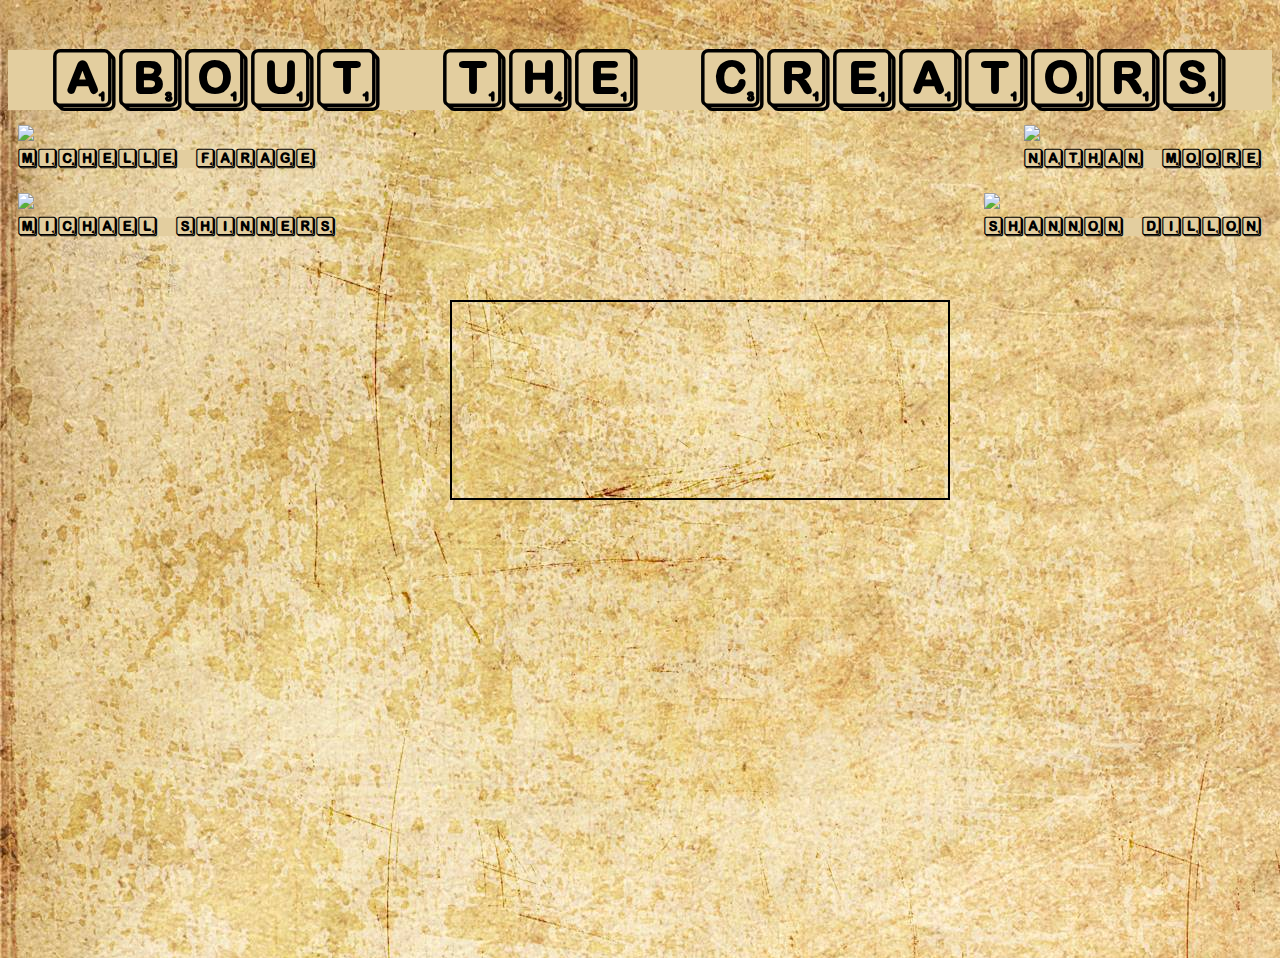
==== aboutUs.html @ 33da6953 "Working aboutMe JS" ====
<!DOCTYPE html>
<html>
  <head>
    <link rel="stylesheet" href="aboutUs.css" type="text/css">
    <meta charset="utf-8">
  </head>
  <body>
    <h1>About the Creators</h1>
    <div class="topSector">
      <div class="profile">
        <div class="michelle">
          <img id="michelle" src="http://via.placeholder.com/150x150" class="profileImage"/>
          <h5>Michelle Farage</h5>
        </div>
      </div>
      <div class="profile">
        <div class="nathan">
          <img id="nathan" src="http://via.placeholder.com/150x150" class="profileImage"/>
          <h5>Nathan Moore</h5>
        </div>
      </div>
    </div>
    <div class="bottomSector">
      <div class="profile">
        <div class="michael">
          <img id="michael" src="http://via.placeholder.com/150x150" class="profileImage"/>
          <h5>Michael Shinners</h5>
        </div>
      </div>
      <div class="profile">
        <div class="shannon">
          <img id="shannon" src="http://via.placeholder.com/150x150" class="profileImage"/>
          <h5>Shannon Dillon</h5>
        </div>
      </div>
    </div>
  <div id="learnMoreWindow">
  </div>
</body>
<script type= "text/javascript" src= "aboutUs.js" ></script>
</html>
---- aboutUs.css ----
header, aside, section, footer, {
  display: block
}
* {
  box-sizing: border-box;
}
@font-face {
  font-family: "scramble";
  font-style: normal;
  src: url(scramble.ttf);
}
body {
  background-image: url("background.jpg");
  opacity: 1.5;
  height: 900px;
}
h1{
  text-align: center;
  margin-top: 50px;
  margin-bottom: 5px;
  font-family: "scramble";
  font-style: normal;
  font-size: 60px;
  background-color:#E3CE9F;
}
.current{
  font-family: "scramble";
  font-style: normal;
  font-size: 80px;
  border: 2px solid black;
  padding: 30px;
}
.upcoming{
  font-family: "scramble";
  font-style: normal;
  font-size: 80px;
  border: 2px solid black;
  padding: 30px;
}
.lockedin{
  font-family: "scramble";
  font-style: normal;
  font-size: 80px;
  border: 2px solid black;
  padding: 30px;
}
h3{
  color: red;
}
.greeting {
  text-align: center;
}
table {
  margin: auto;
}

td {
  padding: 10px;
}

.upcoming {
  font-size: 42px;
}

.current {
  font-size: 42px;
}

.current:hover {
  cursor: pointer;
}

.lockedIn {
  font-size: 42px;
}


/*.ourProfiles {
  margin-top: 0px;
  padding: 0px 0px 20px 50px;
}*/

.profile {
  padding-bottom: 30px 0px 20px 50px;
  display: inline;
}
img {
  display: inline;
  width: 280px;
  opacity: 1.0;
}
img:hover {
  opacity: 0.5;
}
.michelle {
  margin: 5px;
  margin-top: 5px;
  padding: 5px;
  padding-top: 5px;
  display: inline;
  float: left;
}
.michael {
  /*clear: left;*/
  margin: 5px;
  margin-top: 5px;
  padding: 5px;
  padding-top: 5px;
  display: inline;
  float: left;
}
.nathan {
  margin: 5px;
  margin-top: 5px;
  padding: 5px;
  padding-top: 5px;
  display: inline;
  float: right;
}
.shannon {
  /*clear: left;*/
  margin: 5px;
  margin-top: 5px;
  padding: 5px;
  padding-top: 5px;
  display: inline;
  float: right;
}

.displayInline {
  width: 65%;
  display: inline-block;
  overflow: auto;
}
.topSector {
  width: 100%;
  float: left;
}
.bottomSector {
  width: 100%;
  float: right;
}
h5 {
  margin-bottom: 5px;
  margin-top: 5px;
  font-family: "scramble";
  font-style: normal;
  font-size: 18px;
  background-color:#E3CE9F;
}
#learnMoreWindow {
  width: 500px;
  height: 200px;
  position: absolute;
  top: 300px;
  left: 450px;
  border: 2px solid black;
}
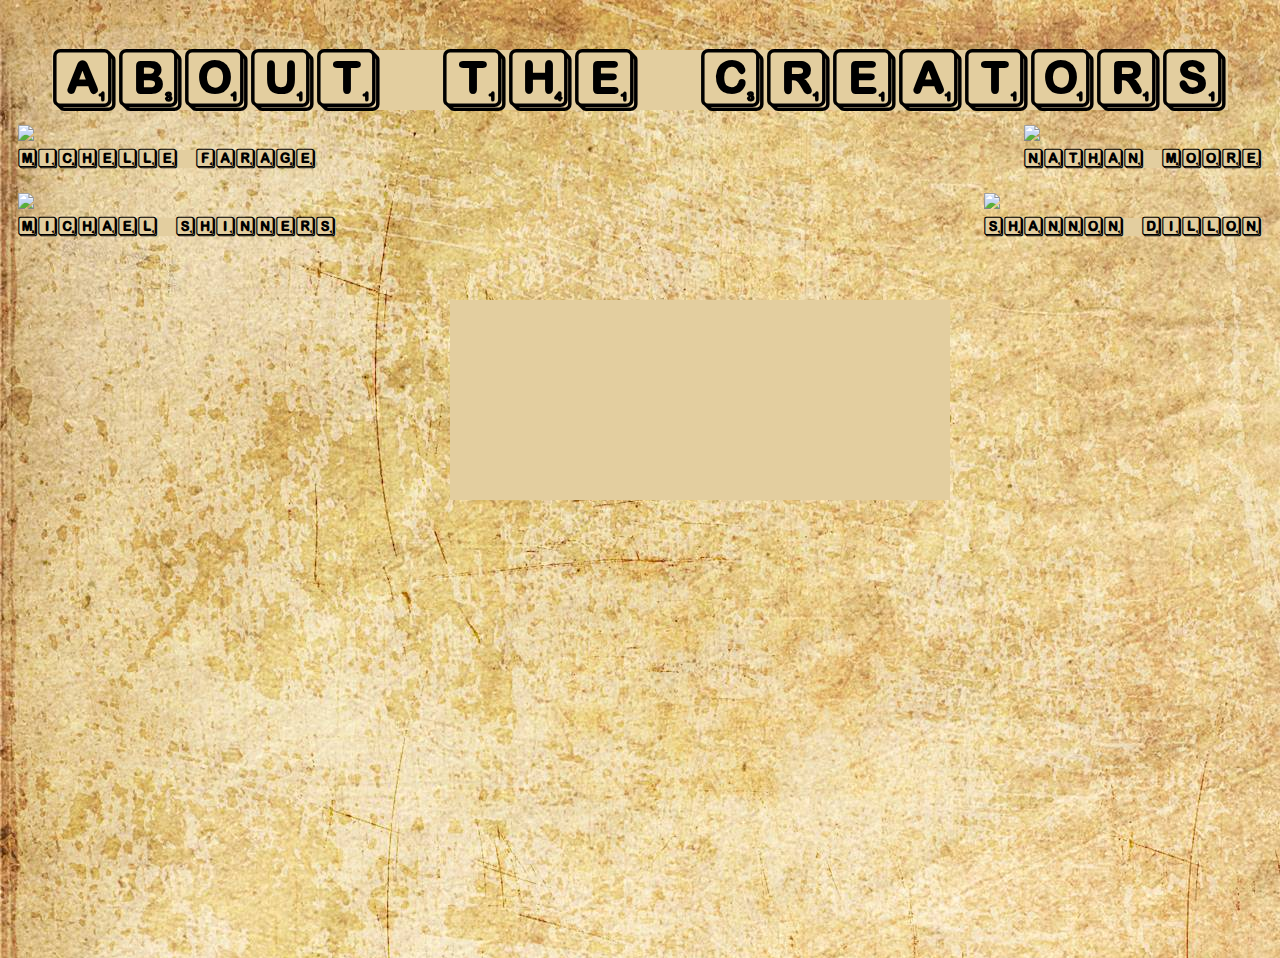
==== commit 15b77ee0: "Font background improvements" ====
--- a/aboutUs.html
+++ b/aboutUs.html
@@ -5,18 +5,18 @@
     <meta charset="utf-8">
   </head>
   <body>
-    <h1>About the Creators</h1>
+    <h1><mark>About the Creators</mark></h1>
     <div class="topSector">
       <div class="profile">
         <div class="michelle">
           <img id="michelle" src="http://via.placeholder.com/150x150" class="profileImage"/>
-          <h5>Michelle Farage</h5>
+          <h5><mark>Michelle Farage</mark></h5>
         </div>
       </div>
       <div class="profile">
         <div class="nathan">
           <img id="nathan" src="http://via.placeholder.com/150x150" class="profileImage"/>
-          <h5>Nathan Moore</h5>
+          <h5><mark>Nathan Moore</mark></h5>
         </div>
       </div>
     </div>
@@ -24,13 +24,13 @@
       <div class="profile">
         <div class="michael">
           <img id="michael" src="http://via.placeholder.com/150x150" class="profileImage"/>
-          <h5>Michael Shinners</h5>
+          <h5><mark>Michael Shinners</mark></h5>
         </div>
       </div>
       <div class="profile">
         <div class="shannon">
           <img id="shannon" src="http://via.placeholder.com/150x150" class="profileImage"/>
-          <h5>Shannon Dillon</h5>
+          <h5><mark>Shannon Dillon</mark></h5>
         </div>
       </div>
     </div>
--- a/aboutUs.css
+++ b/aboutUs.css
@@ -21,7 +21,7 @@
   font-family: "scramble";
   font-style: normal;
   font-size: 60px;
-  background-color:#E3CE9F;
+  /*background-color:#E3CE9F;*/
 }
 .current{
   font-family: "scramble";
@@ -146,7 +146,7 @@
   font-family: "scramble";
   font-style: normal;
   font-size: 18px;
-  background-color:#E3CE9F;
+  /*background-color:#E3CE9F;*/
 }
 #learnMoreWindow {
   width: 500px;
@@ -154,5 +154,10 @@
   position: absolute;
   top: 300px;
   left: 450px;
-  border: 2px solid black;
+  /*border: 2px solid black;*/
+  background-color:#E3CE9F;
+
 }
+mark {
+  background-color: #E3CE9F;
+}
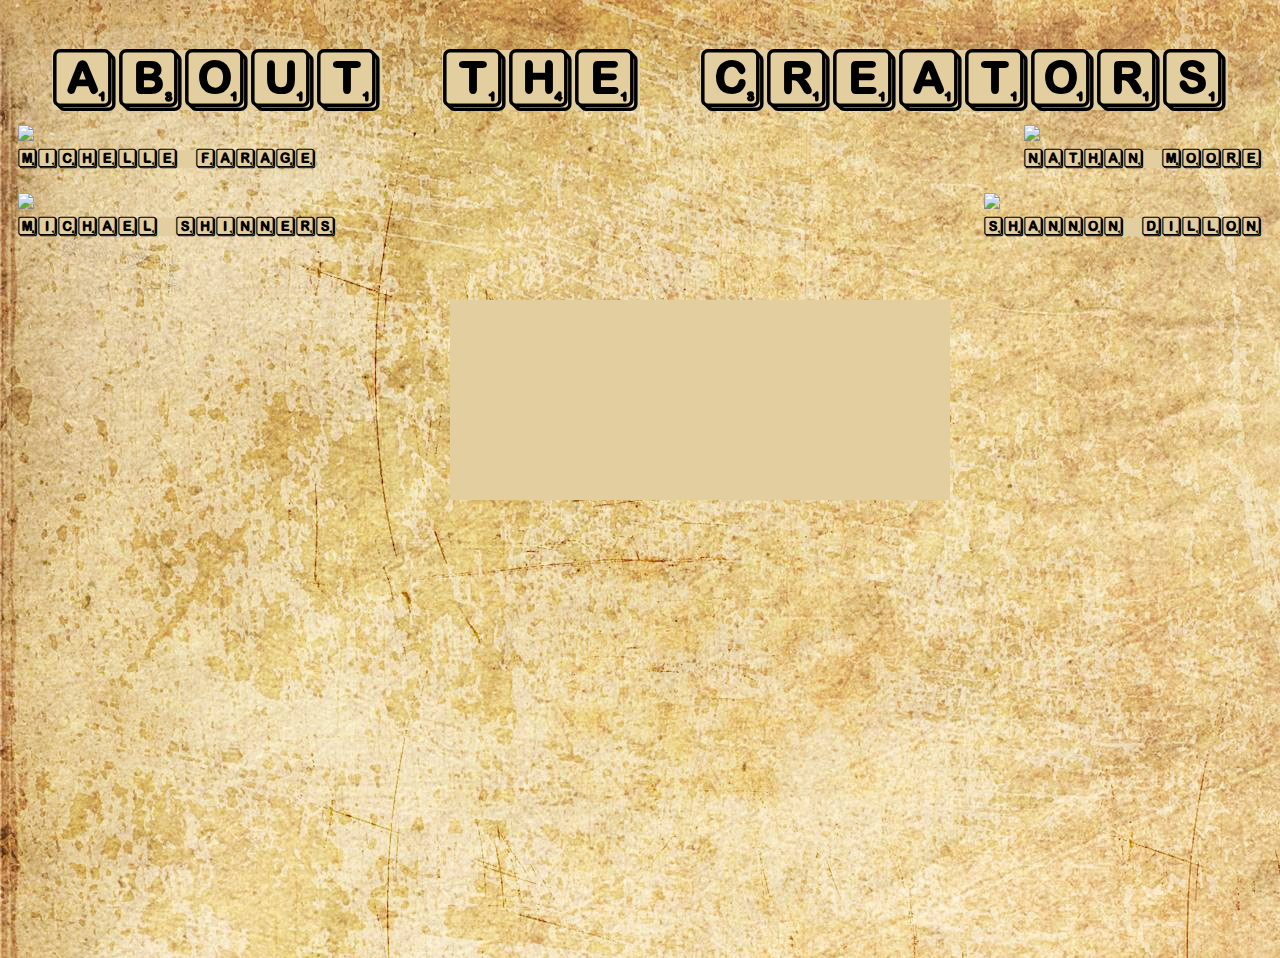
==== commit a303fbd1: "struggling to get funtion working" ====
--- a/aboutUs.html
+++ b/aboutUs.html
@@ -5,7 +5,7 @@
     <meta charset="utf-8">
   </head>
   <body>
-    <h1><mark>About the Creators</mark></h1>
+    <h1><mark>About</mark> <mark>the</mark> <mark>Creators</mark></h1>
     <div class="topSector">
       <div class="profile">
         <div class="michelle">
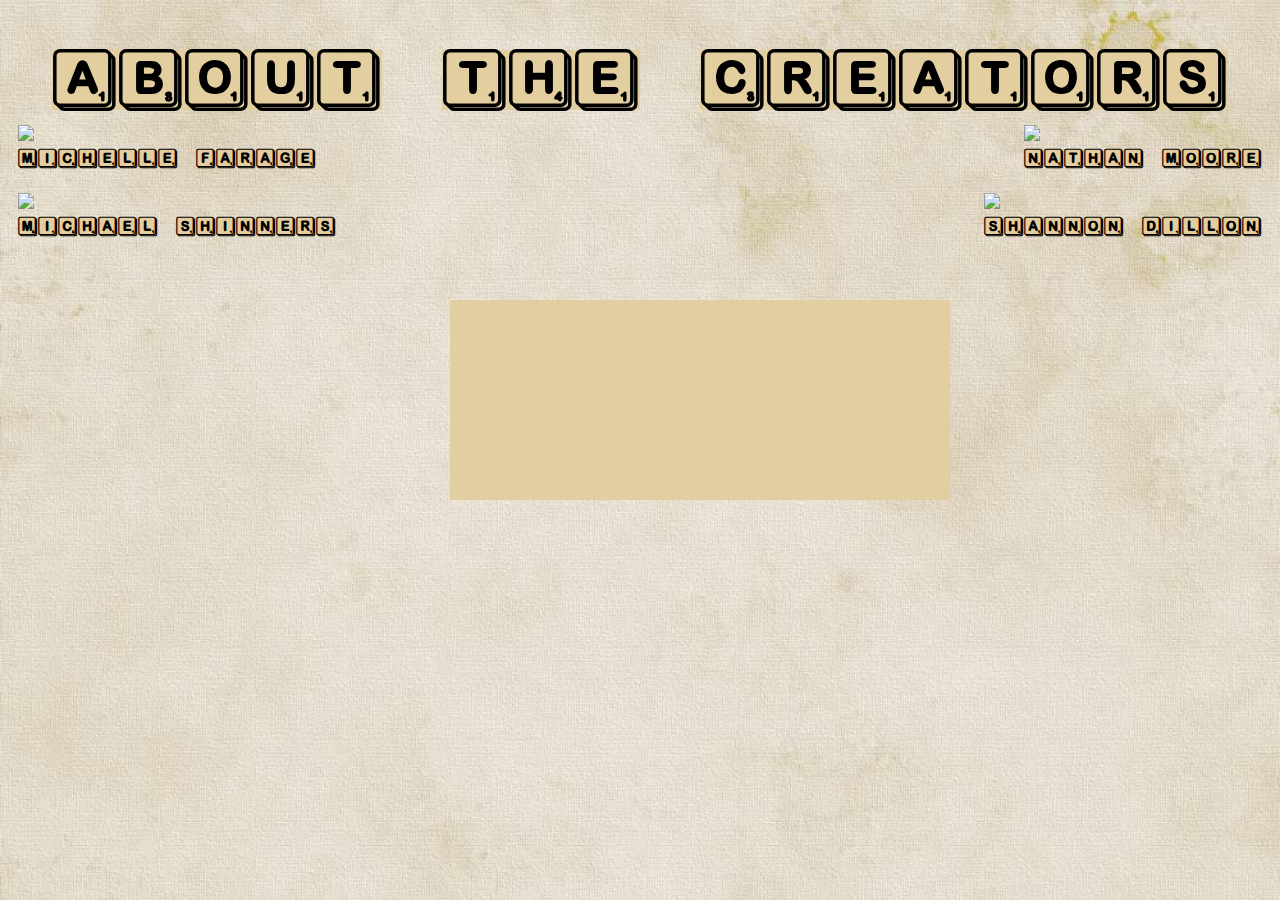
==== commit 41b60539: "Merge pull request #39 from mshinners/mikeWednesday" ====
--- a/aboutUs.html
+++ b/aboutUs.html
@@ -10,13 +10,13 @@
       <div class="profile">
         <div class="michelle">
           <img id="michelle" src="http://via.placeholder.com/150x150" class="profileImage"/>
-          <h5><mark>Michelle Farage</mark></h5>
+          <h5><mark>Michelle</mark> <mark>Farage</mark></h5>
         </div>
       </div>
       <div class="profile">
         <div class="nathan">
           <img id="nathan" src="http://via.placeholder.com/150x150" class="profileImage"/>
-          <h5><mark>Nathan Moore</mark></h5>
+          <h5><mark>Nathan</mark> <mark>Moore</mark></h5>
         </div>
       </div>
     </div>
@@ -24,13 +24,13 @@
       <div class="profile">
         <div class="michael">
           <img id="michael" src="http://via.placeholder.com/150x150" class="profileImage"/>
-          <h5><mark>Michael Shinners</mark></h5>
+          <h5><mark>Michael</mark> <mark>Shinners</mark></h5>
         </div>
       </div>
       <div class="profile">
         <div class="shannon">
           <img id="shannon" src="http://via.placeholder.com/150x150" class="profileImage"/>
-          <h5><mark>Shannon Dillon</mark></h5>
+          <h5><mark>Shannon</mark> <mark>Dillon</mark></h5>
         </div>
       </div>
     </div>
--- a/aboutUs.css
+++ b/aboutUs.css
@@ -11,8 +11,7 @@
 }
 body {
   background-image: url("background.jpg");
-  opacity: 1.5;
-  height: 900px;
+  background-size: cover;
 }
 h1{
   text-align: center;
@@ -21,7 +20,6 @@
   font-family: "scramble";
   font-style: normal;
   font-size: 60px;
-  /*background-color:#E3CE9F;*/
 }
 .current{
   font-family: "scramble";
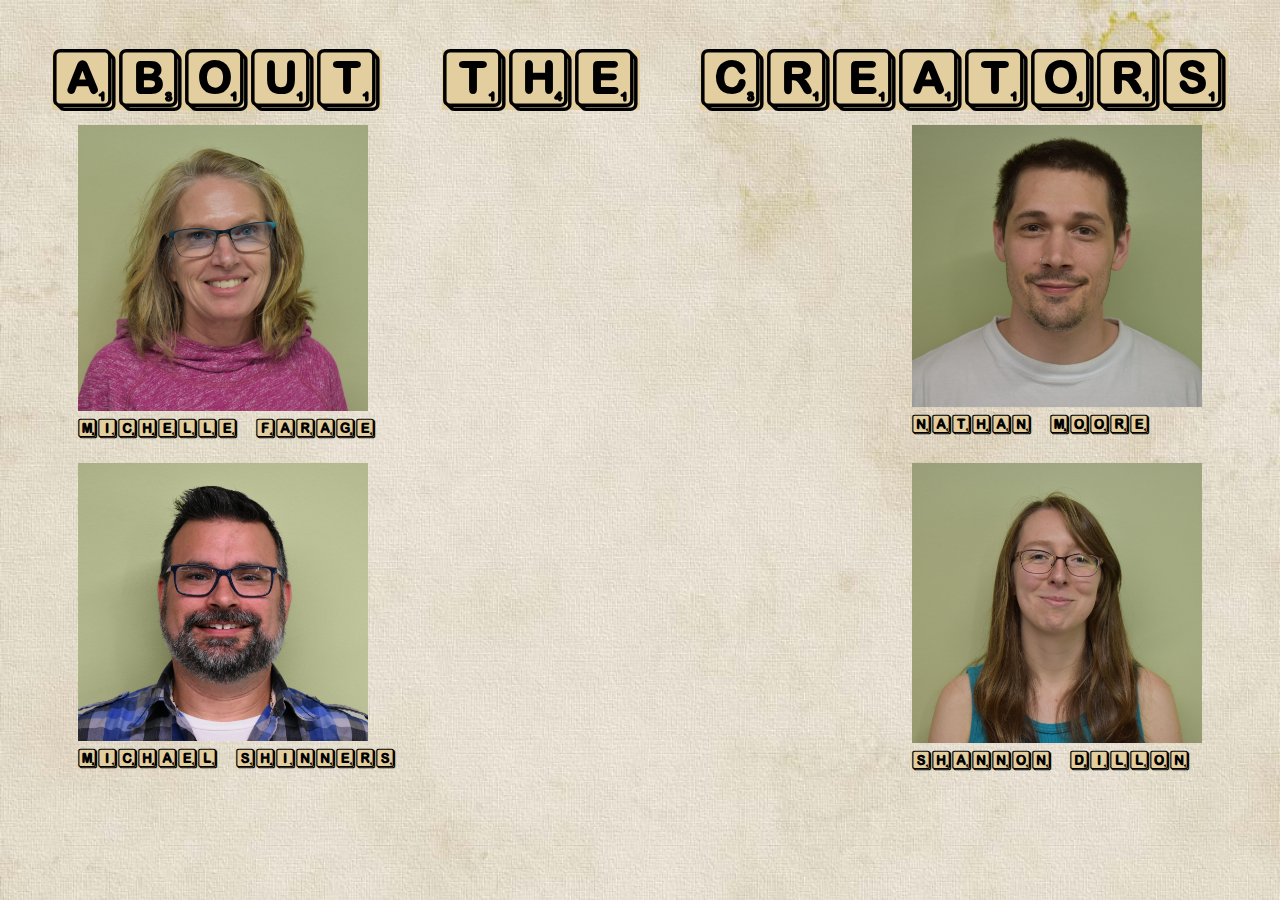
==== commit dc5474c5: "Merge pull request #64 from mshinners/mikeWednesday" ====
--- a/aboutUs.html
+++ b/aboutUs.html
@@ -3,19 +3,20 @@
   <head>
     <link rel="stylesheet" href="aboutUs.css" type="text/css">
     <meta charset="utf-8">
+    <link href="https://fonts.googleapis.com/css?family=Caveat:700" rel="stylesheet">
   </head>
   <body>
     <h1><mark>About</mark> <mark>the</mark> <mark>Creators</mark></h1>
     <div class="topSector">
       <div class="profile">
         <div class="michelle">
-          <img id="michelle" src="http://via.placeholder.com/150x150" class="profileImage"/>
+          <img id="michelle" src="imgs/michelle.jpg" class="profileImage"/>
           <h5><mark>Michelle</mark> <mark>Farage</mark></h5>
         </div>
       </div>
       <div class="profile">
         <div class="nathan">
-          <img id="nathan" src="http://via.placeholder.com/150x150" class="profileImage"/>
+          <img id="nathan" src="imgs/nathan.jpg" class="profileImage"/>
           <h5><mark>Nathan</mark> <mark>Moore</mark></h5>
         </div>
       </div>
@@ -23,13 +24,13 @@
     <div class="bottomSector">
       <div class="profile">
         <div class="michael">
-          <img id="michael" src="http://via.placeholder.com/150x150" class="profileImage"/>
+          <img id="michael" src="imgs/michael.jpg" class="profileImage"/>
           <h5><mark>Michael</mark> <mark>Shinners</mark></h5>
         </div>
       </div>
       <div class="profile">
         <div class="shannon">
-          <img id="shannon" src="http://via.placeholder.com/150x150" class="profileImage"/>
+          <img id="shannon" src="imgs/shannon.jpg" class="profileImage"/>
           <h5><mark>Shannon</mark> <mark>Dillon</mark></h5>
         </div>
       </div>
--- a/aboutUs.css
+++ b/aboutUs.css
@@ -10,7 +10,7 @@
   src: url(scramble.ttf);
 }
 body {
-  background-image: url("background.jpg");
+  background-image: url("imgs/background.jpg");
   background-size: cover;
 }
 h1{
@@ -55,36 +55,25 @@
 td {
   padding: 10px;
 }
-
 .upcoming {
   font-size: 42px;
 }
-
 .current {
   font-size: 42px;
 }
-
 .current:hover {
   cursor: pointer;
 }
-
 .lockedIn {
   font-size: 42px;
 }
-
-
-/*.ourProfiles {
-  margin-top: 0px;
-  padding: 0px 0px 20px 50px;
-}*/
-
 .profile {
   padding-bottom: 30px 0px 20px 50px;
   display: inline;
 }
 img {
   display: inline;
-  width: 280px;
+  width: 290px;
   opacity: 1.0;
 }
 img:hover {
@@ -95,15 +84,16 @@
   margin-top: 5px;
   padding: 5px;
   padding-top: 5px;
+  margin-left: 65px;
   display: inline;
   float: left;
 }
 .michael {
-  /*clear: left;*/
   margin: 5px;
   margin-top: 5px;
   padding: 5px;
   padding-top: 5px;
+  margin-left: 65px;
   display: inline;
   float: left;
 }
@@ -112,19 +102,19 @@
   margin-top: 5px;
   padding: 5px;
   padding-top: 5px;
+  margin-right: 65px;
   display: inline;
   float: right;
 }
 .shannon {
-  /*clear: left;*/
   margin: 5px;
   margin-top: 5px;
   padding: 5px;
   padding-top: 5px;
+  margin-right: 65px;
   display: inline;
   float: right;
 }
-
 .displayInline {
   width: 65%;
   display: inline-block;
@@ -144,18 +134,35 @@
   font-family: "scramble";
   font-style: normal;
   font-size: 18px;
-  /*background-color:#E3CE9F;*/
 }
 #learnMoreWindow {
-  width: 500px;
+  width: 38%;
   height: 200px;
   position: absolute;
   top: 300px;
   left: 450px;
-  /*border: 2px solid black;*/
-  background-color:#E3CE9F;
+  background-image: url("imgs/wood.jpg");
+  visibility: hidden;
+  border-radius: 10px;
+  /*color: #E3CE9F;*/
+  font-size: 24px;
+  font-weight: 700;
+  font-family: 'Caveat', cursive;
+  border-style: outset;
+  border-color: #E3CE9F;
+  border-width: 7px;
+  padding-left: 20px;
+}
 
+#favWordWord {
+  font-family: "scramble";
+  font-size: 40px;
+  margin-left: 20px;
+  background-color: #E3CE9F;
 }
 mark {
   background-color: #E3CE9F;
 }
+/*.current {
+  background-color: #E3CE9F;
+}*/
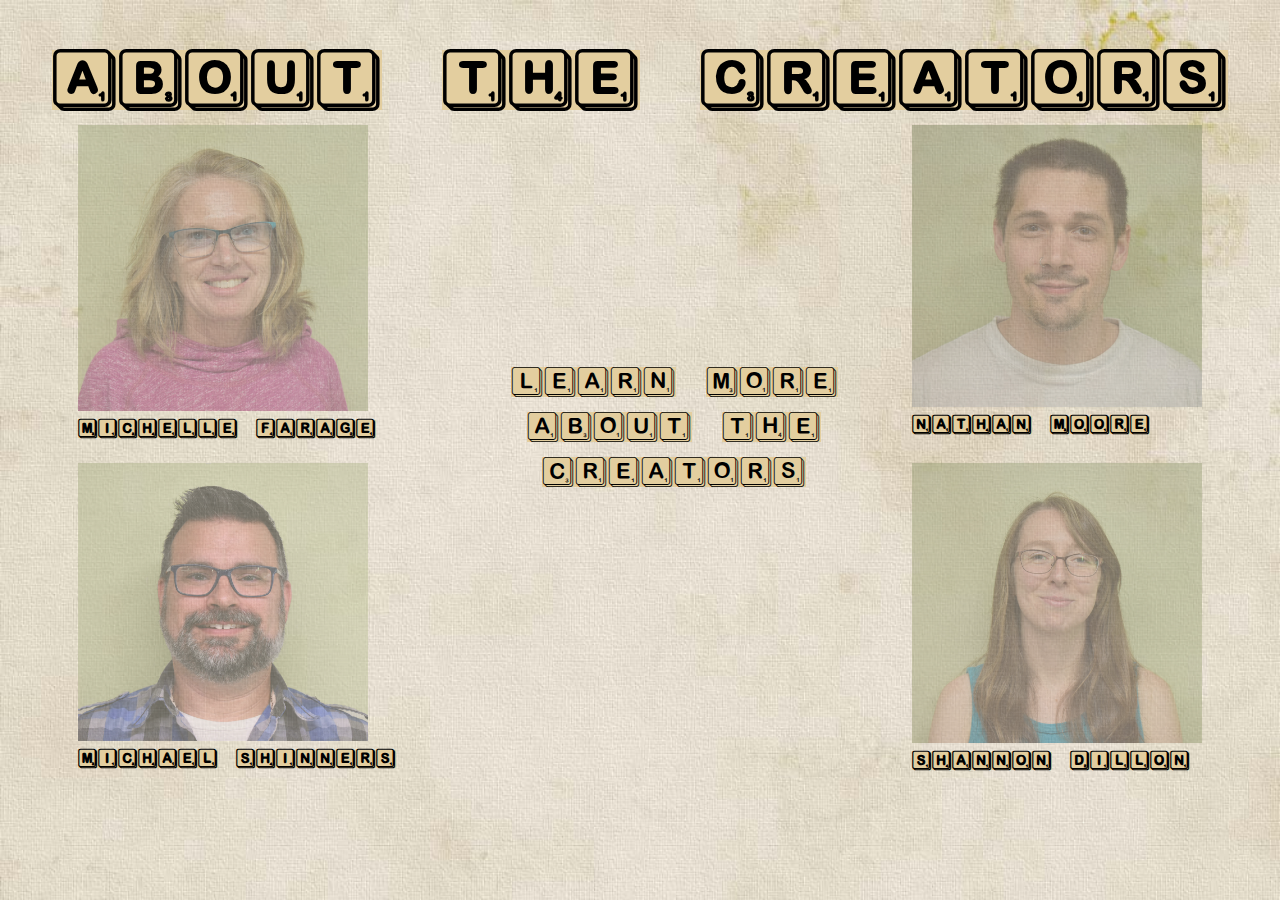
==== commit 336eef1f: "Improved About me & added message" ====
--- a/aboutUs.html
+++ b/aboutUs.html
@@ -35,6 +35,9 @@
         </div>
       </div>
     </div>
+  <div class="clickHere">
+    <p id="clickHere"><mark>Learn</mark> <mark>more</mark> <mark>about</mark> <mark>the</mark> <mark>creators</mark></p>
+  </div>
   <div id="learnMoreWindow">
   </div>
 </body>
--- a/aboutUs.css
+++ b/aboutUs.css
@@ -1,6 +1,6 @@
-header, aside, section, footer, {
+/*header, aside, section, footer, {
   display: block
-}
+}*/
 * {
   box-sizing: border-box;
 }
@@ -21,7 +21,7 @@
   font-style: normal;
   font-size: 60px;
 }
-.current{
+/*.current{
   font-family: "scramble";
   font-style: normal;
   font-size: 80px;
@@ -50,8 +50,8 @@
 }
 table {
   margin: auto;
-}
-
+}*/
+/*
 td {
   padding: 10px;
 }
@@ -66,7 +66,7 @@
 }
 .lockedIn {
   font-size: 42px;
-}
+}*/
 .profile {
   padding-bottom: 30px 0px 20px 50px;
   display: inline;
@@ -74,10 +74,10 @@
 img {
   display: inline;
   width: 290px;
-  opacity: 1.0;
+  opacity: 0.5;
 }
 img:hover {
-  opacity: 0.5;
+  opacity: 1.0;
 }
 .michelle {
   margin: 5px;
@@ -115,11 +115,11 @@
   display: inline;
   float: right;
 }
-.displayInline {
+/*.displayInline {
   width: 65%;
   display: inline-block;
   overflow: auto;
-}
+}*/
 .topSector {
   width: 100%;
   float: left;
@@ -137,32 +137,44 @@
 }
 #learnMoreWindow {
   width: 38%;
-  height: 200px;
+  height: 220px;
   position: absolute;
   top: 300px;
   left: 450px;
   background-image: url("imgs/wood.jpg");
   visibility: hidden;
-  border-radius: 10px;
-  /*color: #E3CE9F;*/
-  font-size: 24px;
+  border-radius: 20px;
+  font-size: 150%;
   font-weight: 700;
   font-family: 'Caveat', cursive;
   border-style: outset;
   border-color: #E3CE9F;
   border-width: 7px;
   padding-left: 20px;
+  overflow: hidden;
+  text-shadow:
+  -1px -1px 0 #E3CE9F,
+  1px -1px 0 #E3CE9F,
+  -1px 1px 0 #E3CE9F,
+  1px 1px 0 #E3CE9F;
 }
-
 #favWordWord {
   font-family: "scramble";
   font-size: 40px;
   margin-left: 20px;
   background-color: #E3CE9F;
 }
+.clickHere p {
+  font-family: "scramble";
+  font-size: 30px;
+  text-align: center;
+  width: 35%;
+  position: absolute;
+  top: 330px;
+  left: 450px;
+  line-height: 45px;
+
+}
 mark {
   background-color: #E3CE9F;
 }
-/*.current {
-  background-color: #E3CE9F;
-}*/
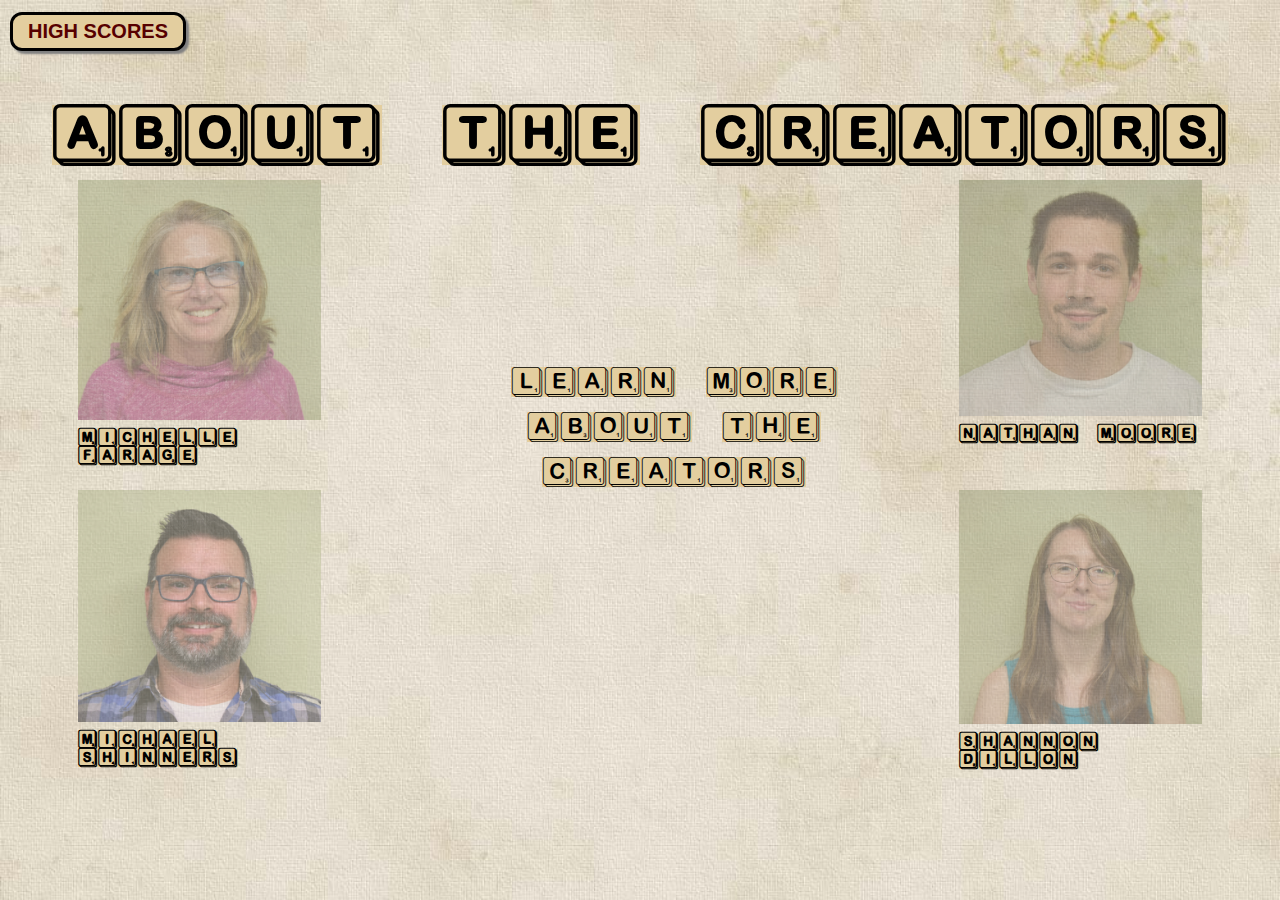
==== commit fbc70049: "adding matching header" ====
--- a/aboutUs.html
+++ b/aboutUs.html
@@ -6,6 +6,7 @@
     <link href="https://fonts.googleapis.com/css?family=Caveat:700" rel="stylesheet">
   </head>
   <body>
+    <a href="hiScore.html"><button class="buttonHi" type="button">HIGH SCORES</button></a>
     <h1><mark>About</mark> <mark>the</mark> <mark>Creators</mark></h1>
     <div class="topSector">
       <div class="profile">
--- a/aboutUs.css
+++ b/aboutUs.css
@@ -1,6 +1,3 @@
-/*header, aside, section, footer, {
-  display: block
-}*/
 * {
   box-sizing: border-box;
 }
@@ -8,6 +5,47 @@
   font-family: "scramble";
   font-style: normal;
   src: url(scramble.ttf);
+}
+header{
+  background-color: #570000 ;
+  border: 2px solid black;
+  border-radius: 12px;
+}
+.buttonHo {
+  background-color: #E3CE9F ;
+  border:none;
+  color: #570000 ;
+  padding: 5px 15px;
+  text-align: center;
+  text-decoration: none;
+  display: inline-block;
+  font-family: sans-serif;
+  font-size: 20px;
+  font-weight: bold;
+  margin: 4px 2px;
+  cursor: pointer;
+  border-radius: 12px;
+  border: 3px solid black;
+  box-shadow: 3px 3px 2px grey;
+  outline: 0px;
+}
+.buttonHi{
+  background-color: #E3CE9F ;
+  border:none;
+  color: #570000 ;
+  padding: 5px 15px;
+  text-align: center;
+  text-decoration: none;
+  display: inline-block;
+  font-family: sans-serif;
+  font-size: 20px;
+  font-weight: bolder;
+  margin: 4px 2px;
+  cursor: pointer;
+  border-radius: 12px;
+  border: 3px solid black;
+  box-shadow: 3px 3px 2px grey;
+  outline: 0px;
 }
 body {
   background-image: url("imgs/background.jpg");
@@ -21,59 +59,13 @@
   font-style: normal;
   font-size: 60px;
 }
-/*.current{
-  font-family: "scramble";
-  font-style: normal;
-  font-size: 80px;
-  border: 2px solid black;
-  padding: 30px;
-}
-.upcoming{
-  font-family: "scramble";
-  font-style: normal;
-  font-size: 80px;
-  border: 2px solid black;
-  padding: 30px;
-}
-.lockedin{
-  font-family: "scramble";
-  font-style: normal;
-  font-size: 80px;
-  border: 2px solid black;
-  padding: 30px;
-}
-h3{
-  color: red;
-}
-.greeting {
-  text-align: center;
-}
-table {
-  margin: auto;
-}*/
-/*
-td {
-  padding: 10px;
-}
-.upcoming {
-  font-size: 42px;
-}
-.current {
-  font-size: 42px;
-}
-.current:hover {
-  cursor: pointer;
-}
-.lockedIn {
-  font-size: 42px;
-}*/
 .profile {
   padding-bottom: 30px 0px 20px 50px;
   display: inline;
 }
 img {
   display: inline;
-  width: 290px;
+  width: 100%;
   opacity: 0.5;
 }
 img:hover {
@@ -87,6 +79,7 @@
   margin-left: 65px;
   display: inline;
   float: left;
+  width: 20%;
 }
 .michael {
   margin: 5px;
@@ -96,6 +89,7 @@
   margin-left: 65px;
   display: inline;
   float: left;
+  width: 20%;
 }
 .nathan {
   margin: 5px;
@@ -105,6 +99,7 @@
   margin-right: 65px;
   display: inline;
   float: right;
+  width: 20%;
 }
 .shannon {
   margin: 5px;
@@ -114,12 +109,8 @@
   margin-right: 65px;
   display: inline;
   float: right;
+  width: 20%;
 }
-/*.displayInline {
-  width: 65%;
-  display: inline-block;
-  overflow: auto;
-}*/
 .topSector {
   width: 100%;
   float: left;
@@ -136,22 +127,25 @@
   font-size: 18px;
 }
 #learnMoreWindow {
-  width: 38%;
-  height: 220px;
+  width: 42%;
+  height: 280px;
   position: absolute;
   top: 300px;
-  left: 450px;
+  left: 420px;
   background-image: url("imgs/wood.jpg");
   visibility: hidden;
   border-radius: 20px;
-  font-size: 150%;
+  border-color: #E3CE9F;
+  border-width: 7px;
+  padding-left: 15px;
+  padding-right: 15px;
+  margin-top: top: 2px;
+  overflow: hidden;
+  font-size: 190%;
   font-weight: 700;
   font-family: 'Caveat', cursive;
   border-style: outset;
-  border-color: #E3CE9F;
-  border-width: 7px;
-  padding-left: 20px;
-  overflow: hidden;
+  text-align: justify;
   text-shadow:
   -1px -1px 0 #E3CE9F,
   1px -1px 0 #E3CE9F,
@@ -173,7 +167,6 @@
   top: 330px;
   left: 450px;
   line-height: 45px;
-
 }
 mark {
   background-color: #E3CE9F;
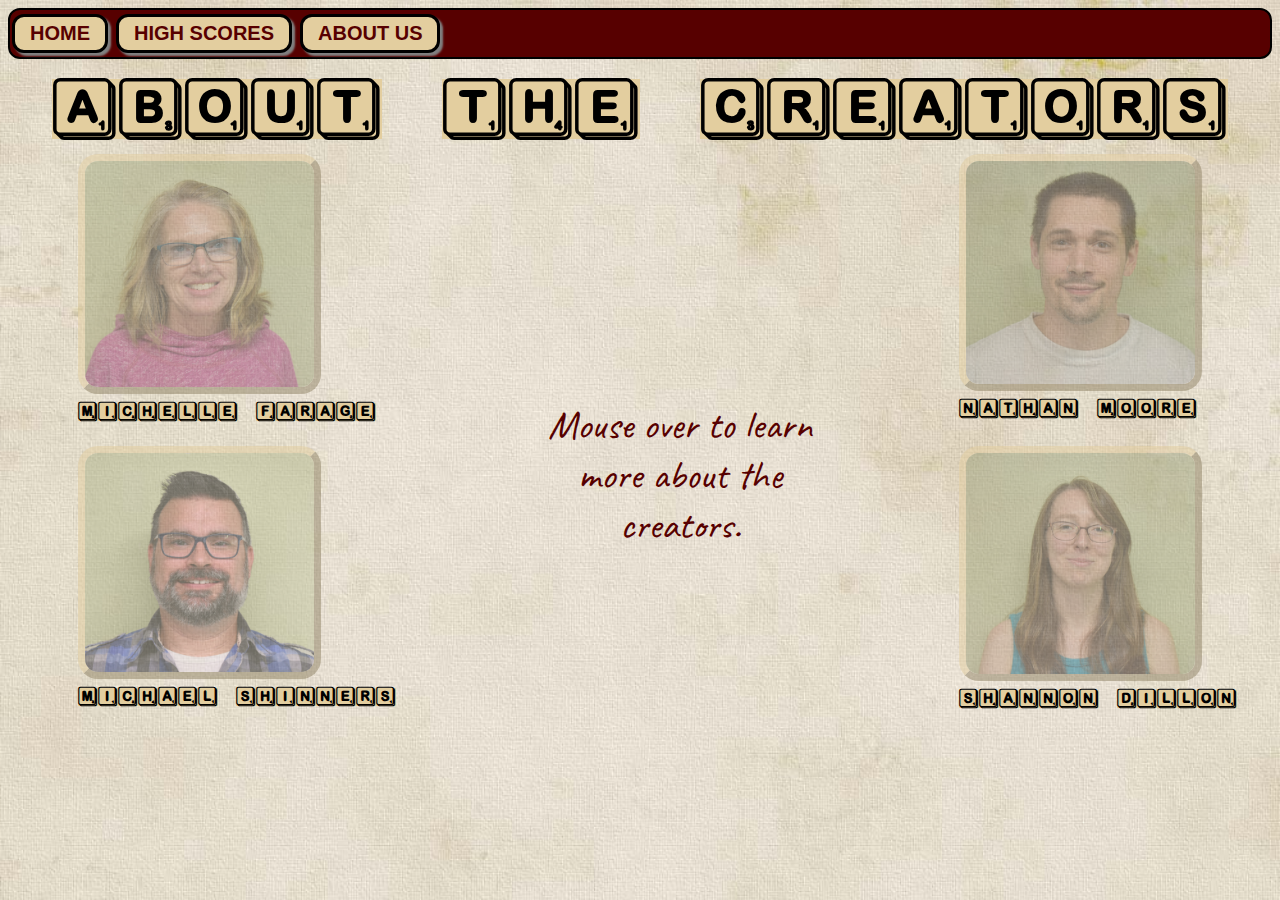
==== commit c15cf09b: "About Us COMPLETE" ====
--- a/aboutUs.html
+++ b/aboutUs.html
@@ -4,9 +4,16 @@
     <link rel="stylesheet" href="aboutUs.css" type="text/css">
     <meta charset="utf-8">
     <link href="https://fonts.googleapis.com/css?family=Caveat:700" rel="stylesheet">
+    <link href="https://fonts.googleapis.com/css?family=Playfair+Display" rel="stylesheet">
   </head>
   <body>
-    <a href="hiScore.html"><button class="buttonHi" type="button">HIGH SCORES</button></a>
+    <header>
+      <div class="nav">
+        <a href="index.html"><button class="buttonHo" type="button"> HOME</button></a>
+        <a href="hiScore.html"><button class="buttonHi" type="button">HIGH SCORES</button></a>
+        <a href="aboutUs.html"><button class="buttonAb" type="button">ABOUT US</button></a>
+      </div>
+    </header>
     <h1><mark>About</mark> <mark>the</mark> <mark>Creators</mark></h1>
     <div class="topSector">
       <div class="profile">
@@ -37,7 +44,7 @@
       </div>
     </div>
   <div class="clickHere">
-    <p id="clickHere"><mark>Learn</mark> <mark>more</mark> <mark>about</mark> <mark>the</mark> <mark>creators</mark></p>
+    <p id="clickHere">Mouse over to learn more about the creators.</p>
   </div>
   <div id="learnMoreWindow">
   </div>
--- a/aboutUs.css
+++ b/aboutUs.css
@@ -51,9 +51,16 @@
   background-image: url("imgs/background.jpg");
   background-size: cover;
 }
+header{
+  background-color: #570000;
+  border: 2px solid black;
+  border-radius: 12px;
+  margin-bottom: 0;
+  margin-top: 0;
+}
 h1{
   text-align: center;
-  margin-top: 50px;
+  margin-top: 20px;
   margin-bottom: 5px;
   font-family: "scramble";
   font-style: normal;
@@ -67,6 +74,10 @@
   display: inline;
   width: 100%;
   opacity: 0.5;
+  border-radius: 20px;
+  border-style: outset;
+  border-color: #E3CE9F;
+  border-width: 7px;
 }
 img:hover {
   opacity: 1.0;
@@ -125,6 +136,7 @@
   font-family: "scramble";
   font-style: normal;
   font-size: 18px;
+  width: 180%;
 }
 #learnMoreWindow {
   width: 42%;
@@ -135,16 +147,15 @@
   background-image: url("imgs/wood.jpg");
   visibility: hidden;
   border-radius: 20px;
+  border-style: outset;
   border-color: #E3CE9F;
   border-width: 7px;
   padding-left: 15px;
   padding-right: 15px;
-  margin-top: top: 2px;
   overflow: hidden;
   font-size: 190%;
   font-weight: 700;
   font-family: 'Caveat', cursive;
-  border-style: outset;
   text-align: justify;
   text-shadow:
   -1px -1px 0 #E3CE9F,
@@ -152,6 +163,16 @@
   -1px 1px 0 #E3CE9F,
   1px 1px 0 #E3CE9F;
 }
+#faveword {
+  padding-top: 0px;
+  padding-bottom: 0px;
+  margin: 0px;
+}
+#blurb {
+  padding-top: 0px;
+  padding-bottom: 0px;
+  margin-top: 0px;
+}
 #favWordWord {
   font-family: "scramble";
   font-size: 40px;
@@ -159,15 +180,51 @@
   background-color: #E3CE9F;
 }
 .clickHere p {
-  font-family: "scramble";
-  font-size: 30px;
-  text-align: center;
-  width: 35%;
+  font-family: 'Caveat', cursive;
+  font-size: 40px;
+  text-align: center;
+  margin-bottom: 0;
+  width: 25%;
   position: absolute;
-  top: 330px;
-  left: 450px;
-  line-height: 45px;
+  top: 360px;
+  left: 520px;
+  color: #570000;
 }
 mark {
   background-color: #E3CE9F;
 }
+.buttonHi{
+  background-color: #E3CE9F;
+  border:none;
+  color: #570000;
+  padding: 5px 15px;
+  text-align: center;
+  text-decoration: none;
+  display: inline-block;
+  font-family: sans-serif;
+  font-size: 20px;
+  font-weight: bolder;
+  margin: 4px 2px;
+  cursor: pointer;
+  border-radius: 12px;
+  border: 3px solid black;
+  box-shadow: 3px 3px 2px grey;
+  outline: 0px;
+}
+.buttonAb {
+  background-color: #E3CE9F;
+  border:none;
+  color: #570000;
+  padding: 5px 15px;
+  text-align: center;
+  text-decoration: none;
+  display: inline-block;
+  font-family: sans-serif;
+  font-size: 20px;
+  font-weight: bolder;
+  margin: 4px 2px;
+  cursor: pointer;
+  border-radius: 12px;
+  border: 3px solid black;
+  box-shadow: 3px 3px 2px grey;
+  outline: 0px;
